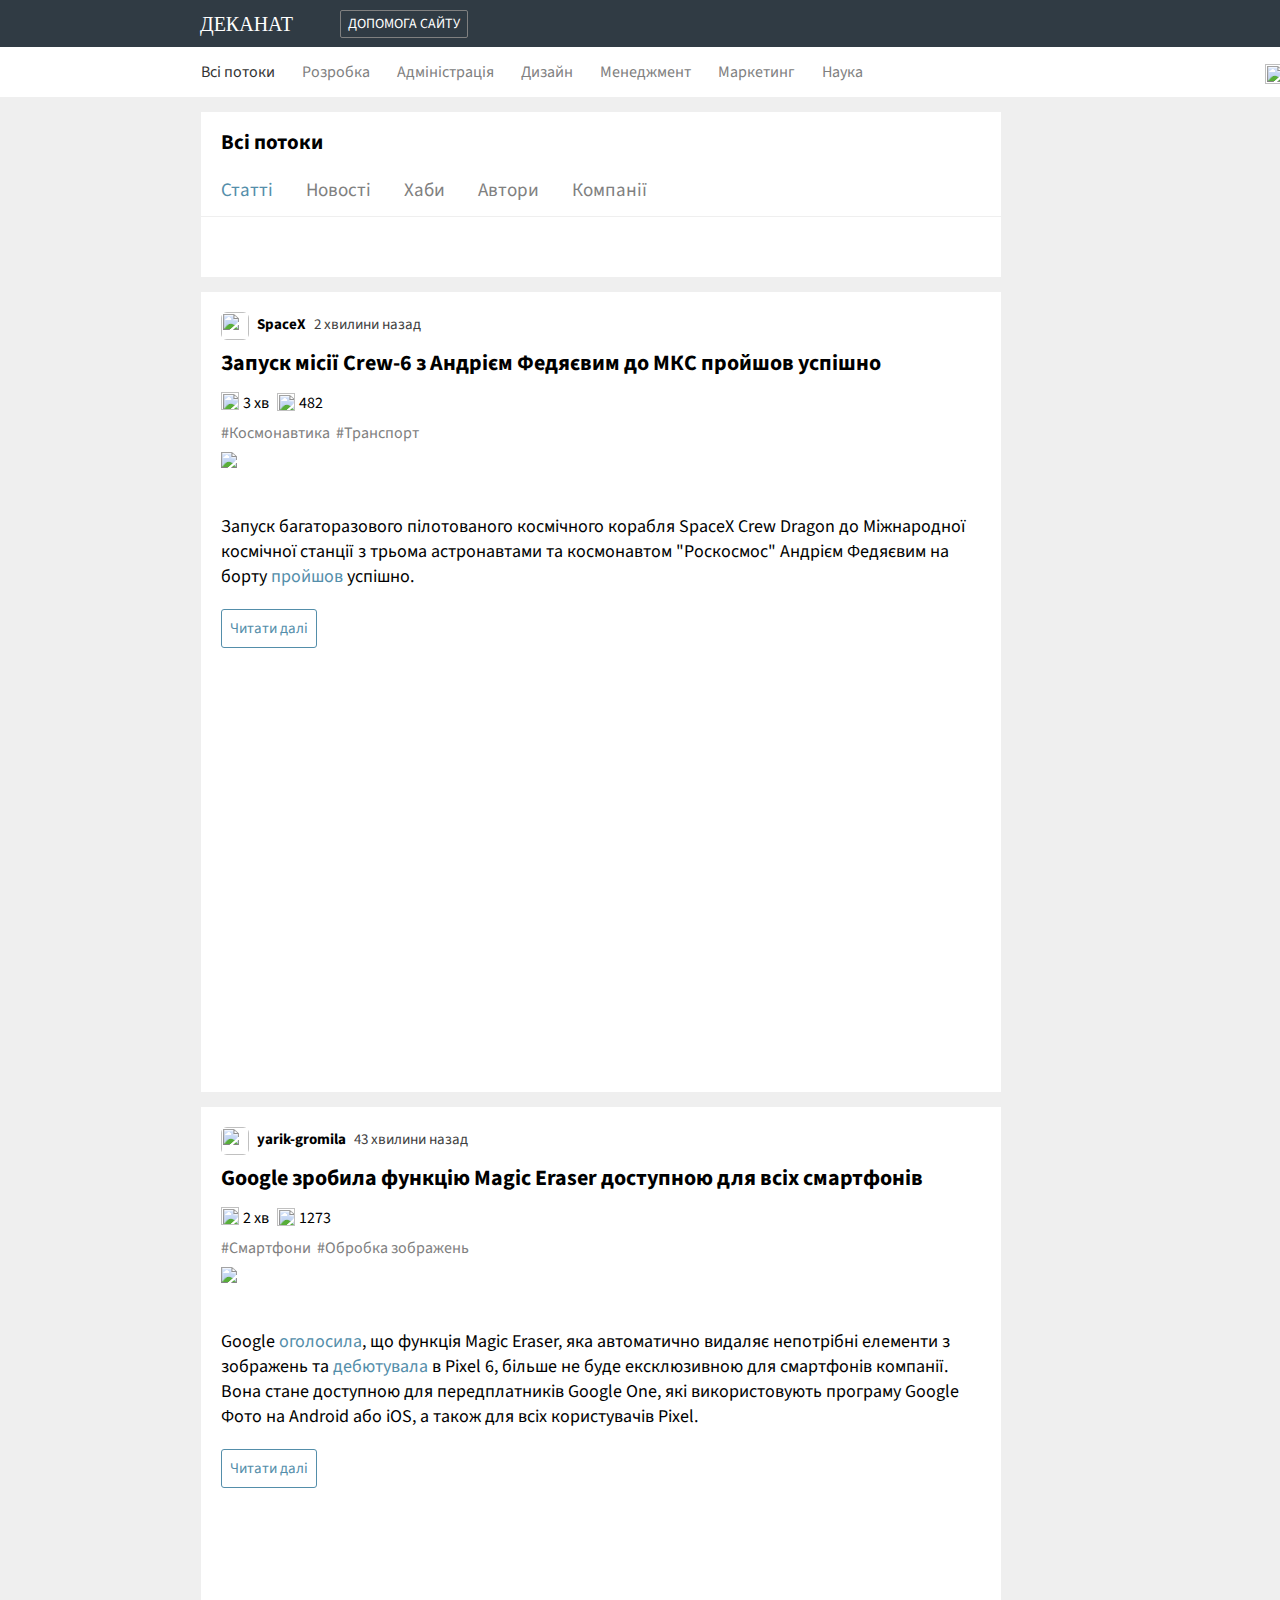
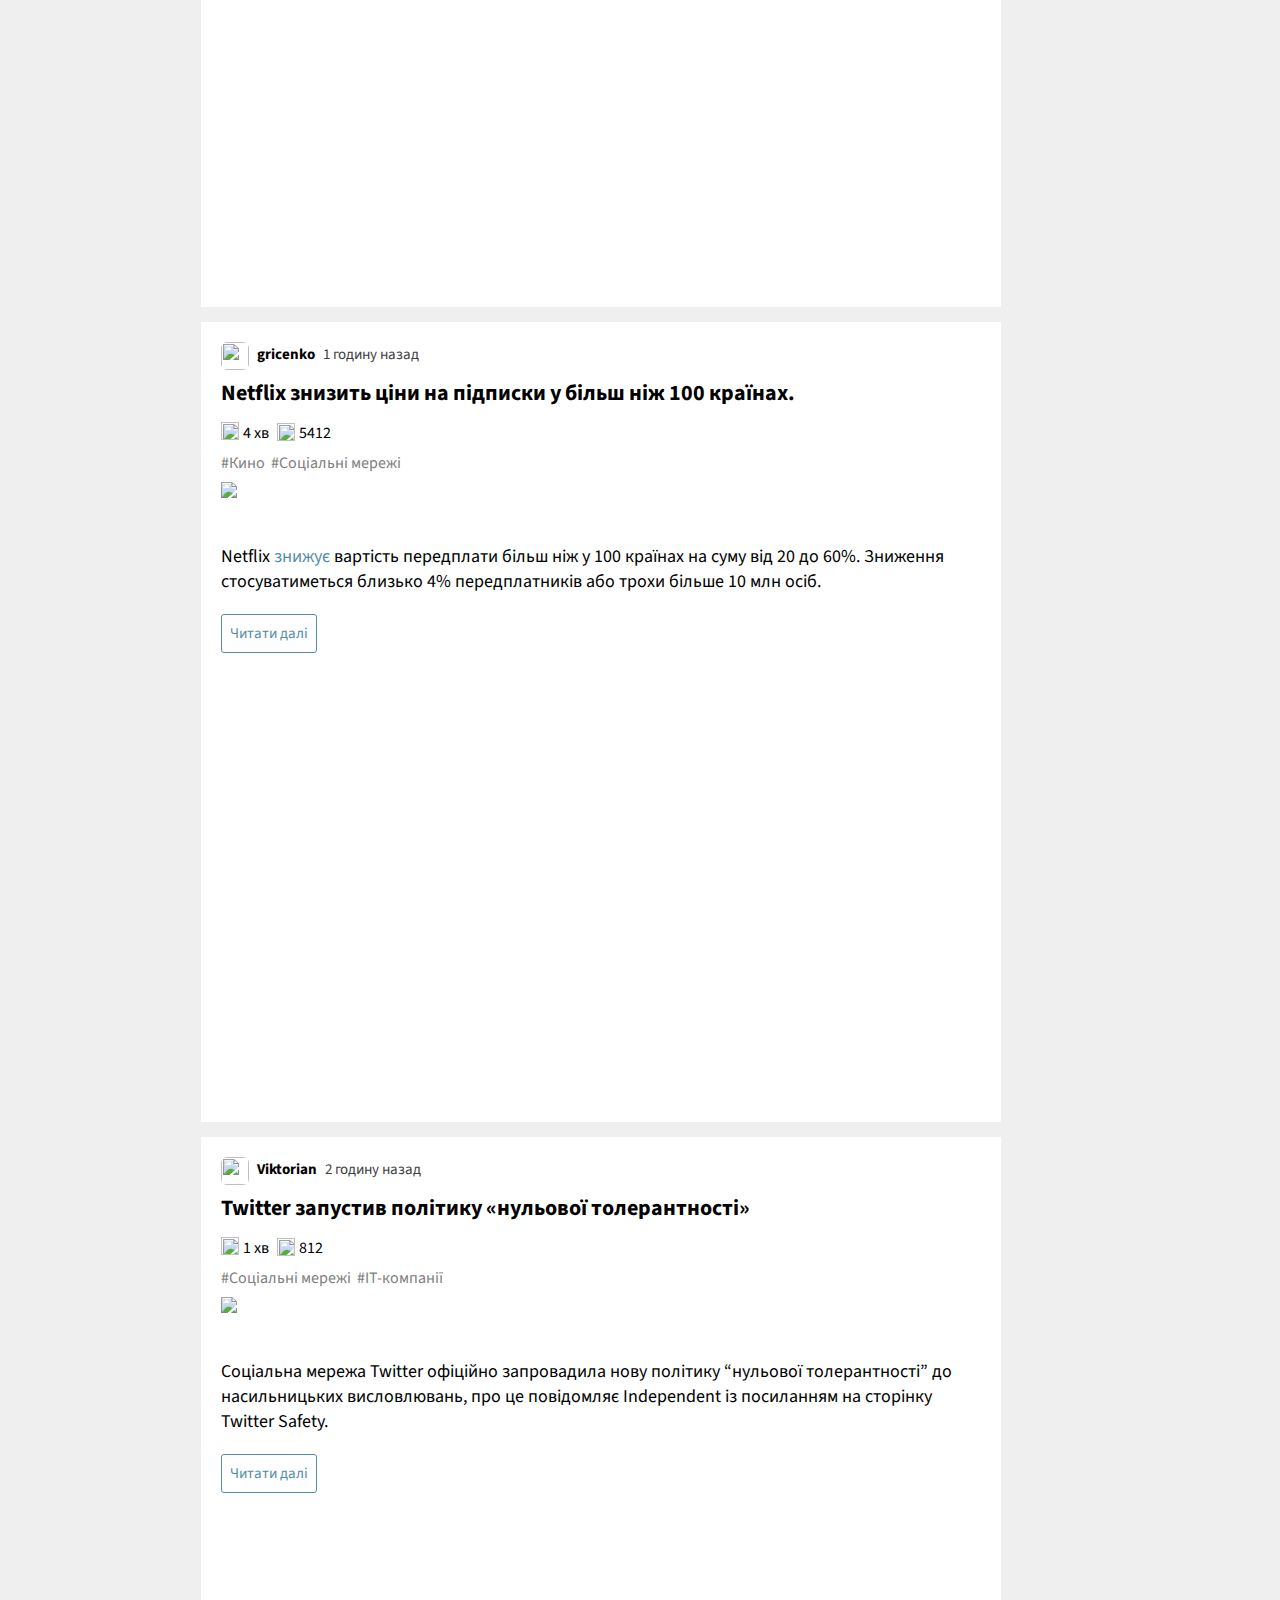
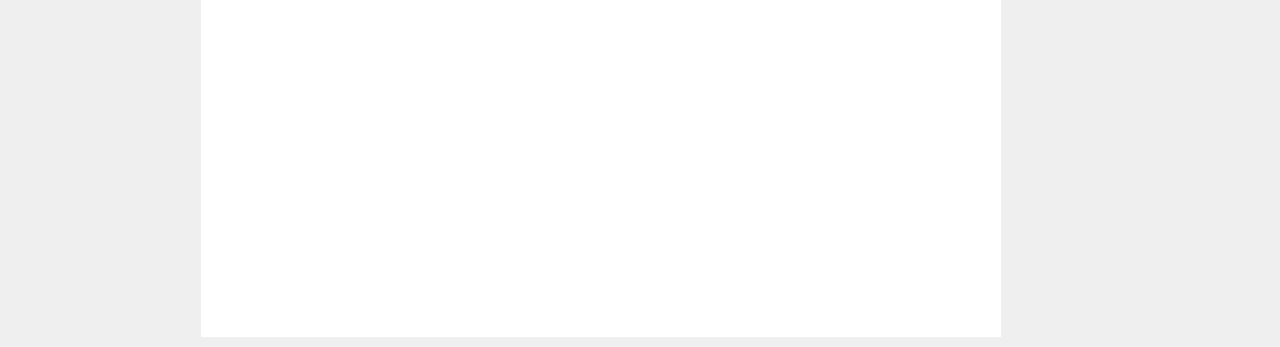
==== index.html @ 63b759d5 "Add files via upload" ====
<!DOCTYPE html>
<html lang="en" dir="ltr">
  <head>
    <meta charset="utf-8">
    <title>The news</title>
    <link rel="shortcut icon" href="https://media.istockphoto.com/id/1151561729/vector/stack-of-paper-icon-vector-logo.jpg?s=612x612&w=0&k=20&c=YhUSK8ganmb6WKbray22Mk4c5bRUyskCD6qcYNAgO7c=" type="image/x-icon">
    <link rel="stylesheet" href="css/main.css">
    <link rel="stylesheet" href="https://use.fontawesome.com/releases/v5.8.2/css/all.css">
  </head>
  <body>
    <div class="header">
      <p>ДЕКАНАТ</p>
      <a class="header-button" href="help_V2.html">Допомога сайту</a>
    </div>
    <div class="navigation">
      <div class="navigation-container">
        <ul>
          <a href="#"><li id="first-item-navigation"class="navigation-items">Всі потоки</li></a>
          <a href="#"><li class="navigation-items">Розробка</li></a>
          <a href="#"><li class="navigation-items">Адміністрація</li></a>
          <a href="#"><li class="navigation-items">Дизайн</li></a>
          <a href="#"><li class="navigation-items">Менеджмент</li></a>
          <a href="#"><li class="navigation-items">Маркетинг</li></a>
          <a href="#"><li class="navigation-items">Наука</li></a>
          <a href="#"> <img id="loop" src="https://icons.veryicon.com/png/o/application/full-of-interest/search-555.png" alt=""> </a>
          <a href="signup.html">  <img id="login-svg" src="https://upload.wikimedia.org/wikipedia/commons/thumb/6/6e/Breezeicons-actions-22-im-user.svg/1200px-Breezeicons-actions-22-im-user.svg.png"> </a>
        </ul>
      </div>
    </div>
    <div class="article-navigation">
      <ul>
        <li class="navigation-li"> <a href="#news1">Запуск місії Crew-6</a> </li>
        <li class="navigation-li"> <a href="#news2">Magic Eraser</a> </li>
        <li class="navigation-li"> <a href="#news3">Netflix знизить ціни</a> </li>
        <li class="navigation-li"> <a href="#news4">Twitter</a> </li>
      </ul>
    </div>
    <div class="all-streams">
      <div class="streams-top">
        <h3>Всі потоки</h3>
      </div>
      <div class="streams-under">
        <ul>
          <button class="strems-buttons" type="button"><a href="#"><li id="first-button-strems"class="strems-li">Статті</li></a></button>
          <button class="strems-buttons" type="button"><a href="#"><li class="strems-li">Новості</li></a></button>
          <button class="strems-buttons" type="button"><a href="#"><li class="strems-li">Хаби</li></a></button>
          <button class="strems-buttons" type="button"><a href="#"><li class="strems-li">Автори</li></a></button>
          <button class="strems-buttons" type="button"><a href="#"><li class="strems-li">Компанії</li></a></button>
      </div>
        <div class="all-streams-under">

        </div>
    </div>
    <div class="main">
      <div class="article" id="news1">
        <div class="container">
          <div class="author-container">
            <img class="author-logo" src="https://habrastorage.org/r/w32/getpro/habr/avatars/592/11d/4bc/59211d4bcd7f9afdadaef515b2b0706d.jpg">
            <p class="author-name"><b>SpaceX</b></p>
            <p class="time">2 хвилини назад</p>
          </div>
          <div class="article-name-container">
            <h2 class="article-name">Запуск місії Crew-6 з Андрієм Федяєвим до МКС пройшов успішно</h2>
          </div>
          <div class="statistics">
            <img class="time-for-read" src="https://cdn2.iconfinder.com/data/icons/office-extras/512/Wall_Clock-512.png">
            <p class="time-views">3 хв</p>
            <img class= "views" src="https://icones.pro/wp-content/uploads/2021/05/icone-oeil-beurre-gris.png">
            <p class="time-views">482</p>

          </div>

          <div class="tags-container">
            <ul class="tags">
              <li class="tag"><a href="#">#Космонавтика</a></li>
              <li class="tag"><a href="#">#Транспорт</a></li>
            </ul>

          </div>
          <img class="main-photo" src="https://space.vn.ua/media_data/image/photoeditorsdk-export.png.840x480_q85_autocrop_crop-smart.png" >
          <p class="description">
            Запуск багаторазового пілотованого космічного корабля SpaceX Crew Dragon до Міжнародної космічної станції з трьома астронавтами та космонавтом "Роскосмос" Андрієм Федяєвим на борту <a href="#">пройшов</a> успішно.
          </p>
          <button class="more" type="button">Читати далі</button>
        </div>
      </div>


      <div class="article" id="news2">
        <div class="container">
          <div class="author-container">
            <img class="author-logo" src="https://habrastorage.org/r/w32/getpro/habr/avatars/592/11d/4bc/59211d4bcd7f9afdadaef515b2b0706d.jpg">
            <p class="author-name"><b>yarik-gromila</b></p>
            <p class="time">43 хвилини назад</p>
          </div>
          <div class="article-name-container">
            <h2 class="article-name">Google зробила функцію Magic Eraser доступною для всіх смартфонів</h2>
          </div>
          <div class="statistics">
            <img class="time-for-read" src="https://cdn2.iconfinder.com/data/icons/office-extras/512/Wall_Clock-512.png">
            <p class="time-views">2 хв</p>
            <img class= "views" src="https://icones.pro/wp-content/uploads/2021/05/icone-oeil-beurre-gris.png">
            <p class="time-views">1273</p>

          </div>

          <div class="tags-container">
            <ul class="tags">
              <li class="tag"><a href="#">#Смартфони</a></li>
              <li class="tag"><a href="#">#Обробка зображень</a></li>
            </ul>

          </div>
          <img class="main-photo" src="https://habrastorage.org/getpro/habr/upload_files/826/543/658/8265436584076cfac88ee0ad8fbea799.jpg" >
          <p class="description">
            Google <a href="#">оголосила</a>, що функція Magic Eraser, яка автоматично видаляє непотрібні елементи з зображень та <a href="#">дебютувала</a> в Pixel 6,
            більше не буде ексклюзивною для смартфонів компанії. Вона стане доступною для передплатників Google One,
            які використовують програму Google Фото на Android або iOS, а також для всіх користувачів Pixel.
          </p>
          <button class="more" type="button">Читати далі</button>
        </div>
      </div>

      <div class="article" id="news3">
        <div class="container">
          <div class="author-container">
            <img class="author-logo" src="https://habrastorage.org/r/w32/getpro/habr/avatars/6fb/245/fc1/6fb245fc1e1db1b13509119680269375.jpg">
            <p class="author-name"><b>gricenko</b></p>
            <p class="time">1 годину назад</p>
          </div>
          <div class="article-name-container">
            <h2 class="article-name">Netflix знизить ціни на підписки у більш ніж 100 країнах.</h2>
          </div>
          <div class="statistics">
            <img class="time-for-read" src="https://cdn2.iconfinder.com/data/icons/office-extras/512/Wall_Clock-512.png">
            <p class="time-views">4 хв</p>
            <img class= "views" src="https://icones.pro/wp-content/uploads/2021/05/icone-oeil-beurre-gris.png">
            <p class="time-views">5412</p>

          </div>

          <div class="tags-container">
            <ul class="tags">
              <li class="tag"><a href="#">#Кино</a></li>
              <li class="tag"><a href="#">#Соціальні мережі</a></li>
            </ul>

          </div>
          <img class="main-photo" src="https://habrastorage.org/getpro/habr/upload_files/0f0/c96/049/0f0c960493ea5c30211e2de2cbff2e58.png" >
          <p class="description">
            Netflix <a href="#">знижує</a> вартість передплати більш ніж у 100 країнах на суму від 20 до 60%.
             Зниження стосуватиметься близько 4% передплатників або трохи більше 10 млн осіб.
          </p>
          <button class="more" type="button">Читати далі</button>
        </div>
      </div>



      <div class="article" id="news4">
        <div class="container">
          <div class="author-container">
            <img class="author-logo" src="https://habrastorage.org/r/w32/getpro/habr/avatars/c3d/92b/50e/c3d92b50ebb104a15c627a7583d71c3d.png">
            <p class="author-name"><b>Viktorian</b></p>
            <p class="time">2 годину назад</p>
          </div>
          <div class="article-name-container">
            <h2 class="article-name">Twitter запустив політику «нульової толерантності»</h2>
          </div>
          <div class="statistics">
            <img class="time-for-read" src="https://cdn2.iconfinder.com/data/icons/office-extras/512/Wall_Clock-512.png">
            <p class="time-views">1 хв</p>
            <img class= "views" src="https://icones.pro/wp-content/uploads/2021/05/icone-oeil-beurre-gris.png">
            <p class="time-views">812</p>

          </div>

          <div class="tags-container">
            <ul class="tags">
              <li class="tag"><a href="#">#Соціальні мережі</a></li>
              <li class="tag"><a href="#">#IT-компанії</a></li>
            </ul>

          </div>
          <img class="main-photo" src="https://senior.ua/storage/news/content/9e4fb158-e1c3-4c05-8a7b-8835f410d4e3.jpeg" >
          <p class="description">
            Соціальна мережа Twitter  офіційно запровадила нову політику “нульової толерантності” до насильницьких висловлювань, про це повідомляє Independent із посиланням на сторінку Twitter Safety.
          </p>
          <button class="more" type="button">Читати далі</button>
        </div>
      </div>
    </div>
  </body>
</html>
---- css/main.css ----
@import url('https://fonts.googleapis.com/css2?family=Poppins:wght@200&family=Source+Sans+Pro&display=swap');
@import url('https://fonts.googleapis.com/css2?family=Poppins:wght@200&family=Source+Sans+Pro&display=swap');
@import url('https://fonts.googleapis.com/css2?family=Tilt+Warp&display=swap');
*
{
  margin: 0;
  padding: 0;
  font-family: 'Poppins', sans-serif;
  font-family: 'Source Sans Pro', sans-serif;
}


body::-webkit-scrollbar {
  width: 1em;
}

body::-webkit-scrollbar-track {
  box-shadow: inset 0 0 6px rgba(0, 0, 0, 0.3);
}

body::-webkit-scrollbar-thumb {
  background-color: #303B44;
  outline: 0px solid grey;
}

* {
    transition: opacity .2s ease-in-out,color .2s ease-in-out,background-color .2s ease-in-out,-webkit-text-decoration .2s ease-in-out;
    transition: opacity .2s ease-in-out,color .2s ease-in-out,text-decoration .2s ease-in-out,background-color .2s ease-in-out;
    transition: opacity .2s ease-in-out,color .2s ease-in-out,text-decoration .2s ease-in-out,background-color .2s ease-in-out,-webkit-text-decoration .2s ease-in-out;
}

a
{
  text-decoration: none;
  color: #548EAA;
}
body
{
  background: #efefef;
}


.header
{
  background: #303B44;
  width: 100%;
  height: 47px;
  display: flex;
  align-items: center;
}

.header p
{
  position: absolute;
  font-family: 'Tilt Warp', cursive;
  color: #ffff;
  margin: 10px 200px;
  font-size: 20px;
  cursor: pointer;

}

.main
{
  margin: 10px 201px;

}

.article
{
  background: #ffff;
  height: 760px;
  width: 760px;
  padding: 20px;
  margin-top: 15px;

}

.author-container
{
  text-align: center;
  height: 60px
  width: 100%;
  padding-bottom: 10px;
}
.author-logo
{
  float: left;
  height: 28px;
  width: 28px;
  border-radius: 6px;

}
.author-name
{
  float: left;
  margin-top: 2px;
  margin-left: 8px;
  font-size: 15px;
}

.time
{
  float: left;
  margin-top: 2px;
  margin-left: 8px;
  font-size: 15px;
  color: #3f3f3f;
}

.article-name-container
{
  margin-top: 25px;
  height: 45px;
  width: 100%;
}
.article-name
{
  font-size: 22px;
  cursor: pointer;
}
.article-name:hover
{
  color: #548EAA;
}

.statistics
{
  height: 30px;
  width: 100%;
}

.views
{
  padding-right: 4px;
  margin-top: 1px;
  height: 18px;
  width: 18px;
  float: left;
}

.time-views
{
  padding-right: 8px;
  float: left;
}

.time-for-read
{
  height: 18px;
  width: 18px;
  float: left;
  padding-right: 4px;
}

.tags-container
{
  height: 30px;
  width: 100%;
}

.tags
{
  list-style-type: none;
}
.tag a
{
  text-decoration: none;
  color: grey;
  float: left;
  padding-right: 6px;
}

.tag a:hover
{
  color: #548EAA;

}

.main-photo
{
  width: 100%;
  margin-bottom: 40px;

}

.description
{
  font-size: 18px;
  padding-bottom: 20px;
}

.more
{
  border: 1px solid;
  border-color: #548EAA;
  color: #548EAA;
  padding: 8px;
  background: #ffff;
  border-radius: 3px;
  font-size: 15px;
  cursor: pointer;}
.more:hover
{
  background: #548EAA;
  color: #ffff;
}

.navigation
{
  width: 100%;
  height: 50px;
  background: #ffff;
  display: flex;
  align-items: center;
}
.navigation-container
{
  margin-left: 189px;
}
.navigation-items
{
  display: inline-block;
  padding: 0px 12px;
  color: grey;
}
.navigation-items:hover
{
  color: #548EAA;
}
#first-item-navigation
{
  color: #333333
}
#first-item-navigation:hover
{
  color: #548EAA
}

.header-button
{
  margin-left: 340px;
  color: #ffff;
  padding: 3px 7px;
  border: 1px solid;
  font-size: 14px;
  border-radius: 2px;
  text-transform: uppercase;
  border-color: grey;
}

.header-button:hover
{
  border-color: #ffff;
}

.all-streams
{
  width: 800px;
  height: 165px;
  background: white;
  margin-left: 201px;
  margin-top: 15px;
  position: relative;
}
.all-streams-under
{
  position: absolute;
  width: 800px;
  bottom: 0px;
  background: #ffff;
  border-top: 1.4px solid #efefef;
  height: 60px;
  z-index: 0;

}
.streams-top
{
  width: 760px;
  height: 40px;
  padding-top: 15px;
  margin-left: 20px;
}
h3
{
  font-size: 21px;
}

.streams-under
{
  width: 100%;
  height: 50px;
  background: #ffff;

}
.strems-li
{
  display: flex;
  align-items: center;
  display: inline-block;
  margin: 10px 15px;
  font-size: 19px;
  padding-bottom: 5px;
  color: grey;
}
#first-button-strems
{
  margin-left: 20px;
  color: #548EAA;

}

.strems-buttons
{
  border: 0;
  background: 0;
}
.strems-buttons:active
{
  border-bottom: 2px solid;
  border-color: #548EAA;
}
#login-svg
{
  left: 1300px;
  position: absolute;
  height: 24px;
  width: 24px;
}
#loop
{
  position: absolute;
  margin-top: 3px;
  height: 20px;
  width: 20px;
  margin-left: 390px;
}

.article-navigation
{
  margin-top: 15px;
  position: fixed;
  width: 200px;
  right: 300px;
  background: #ffff;
}
.article-navigation ul
{
    margin: 20px 30px;
}
.navigation-li
{

  /* list-style-type: none; */
}
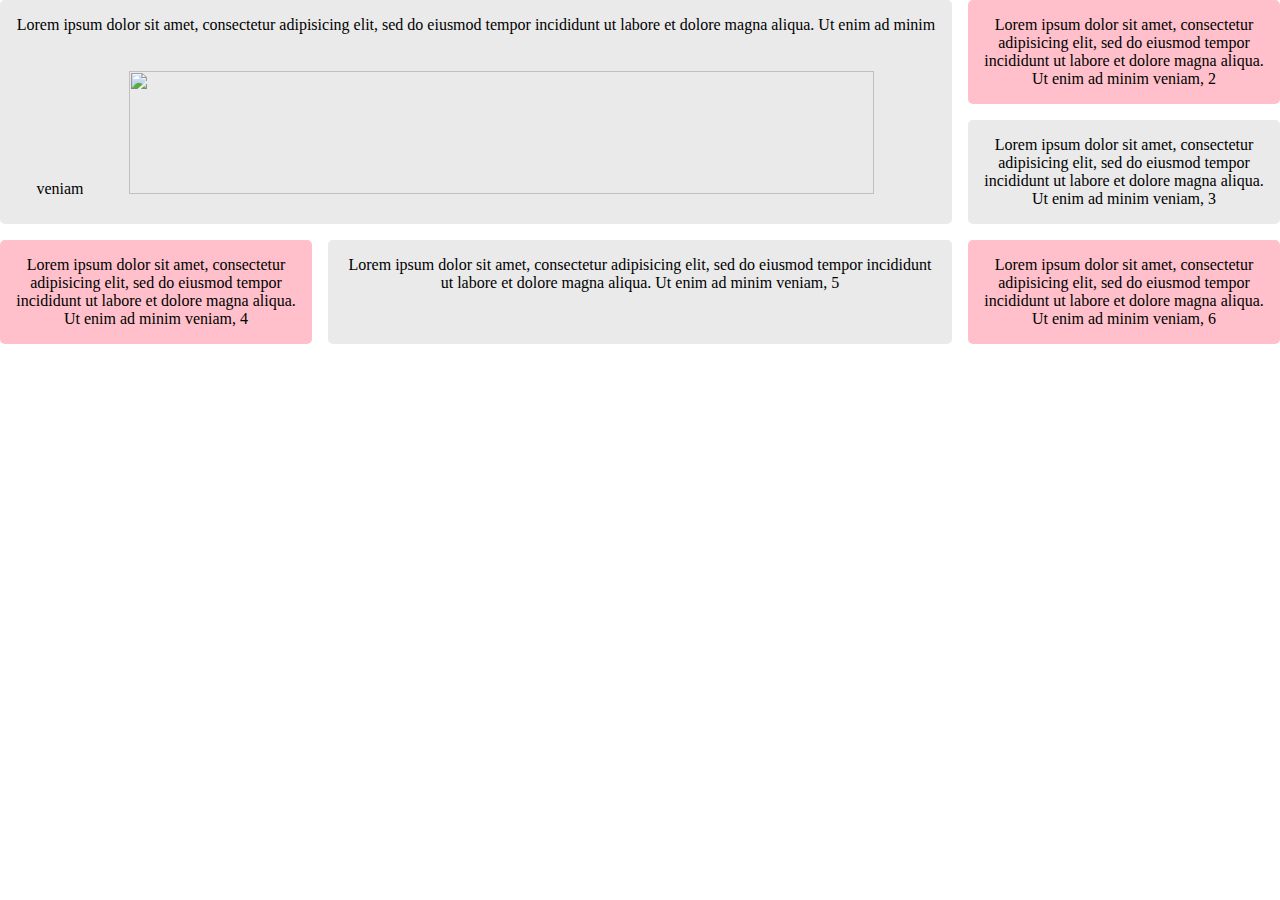
==== commit 6141f008: "Add files via upload" ====
--- a/index.html
+++ b/index.html
@@ -1,194 +1,19 @@
 <!DOCTYPE html>
-<html lang="en" dir="ltr">
+<html lang="en">
   <head>
-    <meta charset="utf-8">
-    <title>The news</title>
-    <link rel="shortcut icon" href="https://media.istockphoto.com/id/1151561729/vector/stack-of-paper-icon-vector-logo.jpg?s=612x612&w=0&k=20&c=YhUSK8ganmb6WKbray22Mk4c5bRUyskCD6qcYNAgO7c=" type="image/x-icon">
-    <link rel="stylesheet" href="css/main.css">
-    <link rel="stylesheet" href="https://use.fontawesome.com/releases/v5.8.2/css/all.css">
+    <meta charset="UTF-8">
+    <link rel="stylesheet" href="main.css">
+    <title>GRID</title>
   </head>
   <body>
-    <div class="header">
-      <p>ДЕКАНАТ</p>
-      <a class="header-button" href="help_V2.html">Допомога сайту</a>
-    </div>
-    <div class="navigation">
-      <div class="navigation-container">
-        <ul>
-          <a href="#"><li id="first-item-navigation"class="navigation-items">Всі потоки</li></a>
-          <a href="#"><li class="navigation-items">Розробка</li></a>
-          <a href="#"><li class="navigation-items">Адміністрація</li></a>
-          <a href="#"><li class="navigation-items">Дизайн</li></a>
-          <a href="#"><li class="navigation-items">Менеджмент</li></a>
-          <a href="#"><li class="navigation-items">Маркетинг</li></a>
-          <a href="#"><li class="navigation-items">Наука</li></a>
-          <a href="#"> <img id="loop" src="https://icons.veryicon.com/png/o/application/full-of-interest/search-555.png" alt=""> </a>
-          <a href="signup.html">  <img id="login-svg" src="https://upload.wikimedia.org/wikipedia/commons/thumb/6/6e/Breezeicons-actions-22-im-user.svg/1200px-Breezeicons-actions-22-im-user.svg.png"> </a>
-        </ul>
+    <div class="wrapper">
+      <div class="box box1">Lorem ipsum dolor sit amet, consectetur adipisicing elit, sed do eiusmod tempor incididunt ut labore et dolore magna aliqua. Ut enim ad minim veniam
+      <img src="https://natureconservancy-h.assetsadobe.com/is/image/content/dam/tnc/nature/en/photos/Zugpsitze_mountain.jpg?crop=0%2C214%2C3008%2C1579&wid=1200&hei=630&scl=2.506666666666667"> </div>
+      <div class="box box2 light">Lorem ipsum dolor sit amet, consectetur adipisicing elit, sed do eiusmod tempor incididunt ut labore et dolore magna aliqua. Ut enim ad minim veniam, 2</div>
+      <div class="box box3">Lorem ipsum dolor sit amet, consectetur adipisicing elit, sed do eiusmod tempor incididunt ut labore et dolore magna aliqua. Ut enim ad minim veniam, 3</div>
+      <div class="box box4 light">Lorem ipsum dolor sit amet, consectetur adipisicing elit, sed do eiusmod tempor incididunt ut labore et dolore magna aliqua. Ut enim ad minim veniam, 4</div>
+      <div class="box box5">Lorem ipsum dolor sit amet, consectetur adipisicing elit, sed do eiusmod tempor incididunt ut labore et dolore magna aliqua. Ut enim ad minim veniam, 5</div>
+      <div class="box box6 light">Lorem ipsum dolor sit amet, consectetur adipisicing elit, sed do eiusmod tempor incididunt ut labore et dolore magna aliqua. Ut enim ad minim veniam, 6</div>
       </div>
-    </div>
-    <div class="article-navigation">
-      <ul>
-        <li class="navigation-li"> <a href="#news1">Запуск місії Crew-6</a> </li>
-        <li class="navigation-li"> <a href="#news2">Magic Eraser</a> </li>
-        <li class="navigation-li"> <a href="#news3">Netflix знизить ціни</a> </li>
-        <li class="navigation-li"> <a href="#news4">Twitter</a> </li>
-      </ul>
-    </div>
-    <div class="all-streams">
-      <div class="streams-top">
-        <h3>Всі потоки</h3>
-      </div>
-      <div class="streams-under">
-        <ul>
-          <button class="strems-buttons" type="button"><a href="#"><li id="first-button-strems"class="strems-li">Статті</li></a></button>
-          <button class="strems-buttons" type="button"><a href="#"><li class="strems-li">Новості</li></a></button>
-          <button class="strems-buttons" type="button"><a href="#"><li class="strems-li">Хаби</li></a></button>
-          <button class="strems-buttons" type="button"><a href="#"><li class="strems-li">Автори</li></a></button>
-          <button class="strems-buttons" type="button"><a href="#"><li class="strems-li">Компанії</li></a></button>
-      </div>
-        <div class="all-streams-under">
-
-        </div>
-    </div>
-    <div class="main">
-      <div class="article" id="news1">
-        <div class="container">
-          <div class="author-container">
-            <img class="author-logo" src="https://habrastorage.org/r/w32/getpro/habr/avatars/592/11d/4bc/59211d4bcd7f9afdadaef515b2b0706d.jpg">
-            <p class="author-name"><b>SpaceX</b></p>
-            <p class="time">2 хвилини назад</p>
-          </div>
-          <div class="article-name-container">
-            <h2 class="article-name">Запуск місії Crew-6 з Андрієм Федяєвим до МКС пройшов успішно</h2>
-          </div>
-          <div class="statistics">
-            <img class="time-for-read" src="https://cdn2.iconfinder.com/data/icons/office-extras/512/Wall_Clock-512.png">
-            <p class="time-views">3 хв</p>
-            <img class= "views" src="https://icones.pro/wp-content/uploads/2021/05/icone-oeil-beurre-gris.png">
-            <p class="time-views">482</p>
-
-          </div>
-
-          <div class="tags-container">
-            <ul class="tags">
-              <li class="tag"><a href="#">#Космонавтика</a></li>
-              <li class="tag"><a href="#">#Транспорт</a></li>
-            </ul>
-
-          </div>
-          <img class="main-photo" src="https://space.vn.ua/media_data/image/photoeditorsdk-export.png.840x480_q85_autocrop_crop-smart.png" >
-          <p class="description">
-            Запуск багаторазового пілотованого космічного корабля SpaceX Crew Dragon до Міжнародної космічної станції з трьома астронавтами та космонавтом "Роскосмос" Андрієм Федяєвим на борту <a href="#">пройшов</a> успішно.
-          </p>
-          <button class="more" type="button">Читати далі</button>
-        </div>
-      </div>
-
-
-      <div class="article" id="news2">
-        <div class="container">
-          <div class="author-container">
-            <img class="author-logo" src="https://habrastorage.org/r/w32/getpro/habr/avatars/592/11d/4bc/59211d4bcd7f9afdadaef515b2b0706d.jpg">
-            <p class="author-name"><b>yarik-gromila</b></p>
-            <p class="time">43 хвилини назад</p>
-          </div>
-          <div class="article-name-container">
-            <h2 class="article-name">Google зробила функцію Magic Eraser доступною для всіх смартфонів</h2>
-          </div>
-          <div class="statistics">
-            <img class="time-for-read" src="https://cdn2.iconfinder.com/data/icons/office-extras/512/Wall_Clock-512.png">
-            <p class="time-views">2 хв</p>
-            <img class= "views" src="https://icones.pro/wp-content/uploads/2021/05/icone-oeil-beurre-gris.png">
-            <p class="time-views">1273</p>
-
-          </div>
-
-          <div class="tags-container">
-            <ul class="tags">
-              <li class="tag"><a href="#">#Смартфони</a></li>
-              <li class="tag"><a href="#">#Обробка зображень</a></li>
-            </ul>
-
-          </div>
-          <img class="main-photo" src="https://habrastorage.org/getpro/habr/upload_files/826/543/658/8265436584076cfac88ee0ad8fbea799.jpg" >
-          <p class="description">
-            Google <a href="#">оголосила</a>, що функція Magic Eraser, яка автоматично видаляє непотрібні елементи з зображень та <a href="#">дебютувала</a> в Pixel 6,
-            більше не буде ексклюзивною для смартфонів компанії. Вона стане доступною для передплатників Google One,
-            які використовують програму Google Фото на Android або iOS, а також для всіх користувачів Pixel.
-          </p>
-          <button class="more" type="button">Читати далі</button>
-        </div>
-      </div>
-
-      <div class="article" id="news3">
-        <div class="container">
-          <div class="author-container">
-            <img class="author-logo" src="https://habrastorage.org/r/w32/getpro/habr/avatars/6fb/245/fc1/6fb245fc1e1db1b13509119680269375.jpg">
-            <p class="author-name"><b>gricenko</b></p>
-            <p class="time">1 годину назад</p>
-          </div>
-          <div class="article-name-container">
-            <h2 class="article-name">Netflix знизить ціни на підписки у більш ніж 100 країнах.</h2>
-          </div>
-          <div class="statistics">
-            <img class="time-for-read" src="https://cdn2.iconfinder.com/data/icons/office-extras/512/Wall_Clock-512.png">
-            <p class="time-views">4 хв</p>
-            <img class= "views" src="https://icones.pro/wp-content/uploads/2021/05/icone-oeil-beurre-gris.png">
-            <p class="time-views">5412</p>
-
-          </div>
-
-          <div class="tags-container">
-            <ul class="tags">
-              <li class="tag"><a href="#">#Кино</a></li>
-              <li class="tag"><a href="#">#Соціальні мережі</a></li>
-            </ul>
-
-          </div>
-          <img class="main-photo" src="https://habrastorage.org/getpro/habr/upload_files/0f0/c96/049/0f0c960493ea5c30211e2de2cbff2e58.png" >
-          <p class="description">
-            Netflix <a href="#">знижує</a> вартість передплати більш ніж у 100 країнах на суму від 20 до 60%.
-             Зниження стосуватиметься близько 4% передплатників або трохи більше 10 млн осіб.
-          </p>
-          <button class="more" type="button">Читати далі</button>
-        </div>
-      </div>
-
-
-
-      <div class="article" id="news4">
-        <div class="container">
-          <div class="author-container">
-            <img class="author-logo" src="https://habrastorage.org/r/w32/getpro/habr/avatars/c3d/92b/50e/c3d92b50ebb104a15c627a7583d71c3d.png">
-            <p class="author-name"><b>Viktorian</b></p>
-            <p class="time">2 годину назад</p>
-          </div>
-          <div class="article-name-container">
-            <h2 class="article-name">Twitter запустив політику «нульової толерантності»</h2>
-          </div>
-          <div class="statistics">
-            <img class="time-for-read" src="https://cdn2.iconfinder.com/data/icons/office-extras/512/Wall_Clock-512.png">
-            <p class="time-views">1 хв</p>
-            <img class= "views" src="https://icones.pro/wp-content/uploads/2021/05/icone-oeil-beurre-gris.png">
-            <p class="time-views">812</p>
-
-          </div>
-
-          <div class="tags-container">
-            <ul class="tags">
-              <li class="tag"><a href="#">#Соціальні мережі</a></li>
-              <li class="tag"><a href="#">#IT-компанії</a></li>
-            </ul>
-
-          </div>
-          <img class="main-photo" src="https://senior.ua/storage/news/content/9e4fb158-e1c3-4c05-8a7b-8835f410d4e3.jpeg" >
-          <p class="description">
-            Соціальна мережа Twitter  офіційно запровадила нову політику “нульової толерантності” до насильницьких висловлювань, про це повідомляє Independent із посиланням на сторінку Twitter Safety.
-          </p>
-          <button class="more" type="button">Читати далі</button>
-        </div>
-      </div>
-    </div>
   </body>
 </html>
--- a/main.css
+++ b/main.css
@@ -0,0 +1,36 @@
+*
+{
+  padding: 0;
+  margin: 0;
+}
+.wrapper
+{
+  display: grid;
+  grid-template-columns: 1fr 2fr 1fr;
+  grid-auto-rows: minmax(100px, auto);
+  grid-gap: 1em;
+}
+.box1
+{
+  grid-column: 1/3;
+  grid-row: 1/3;
+}
+.wrapper > div
+{
+  padding: 1em;
+  background: #eaeaea;
+  text-align: center;
+  border-radius: 5px;
+}
+.box1 > img
+{
+  margin-top: 4%;
+  width: 90%;
+  height: 80%;
+
+}
+.wrapper > div.light
+{
+  padding: 1em;
+  background: pink;
+}
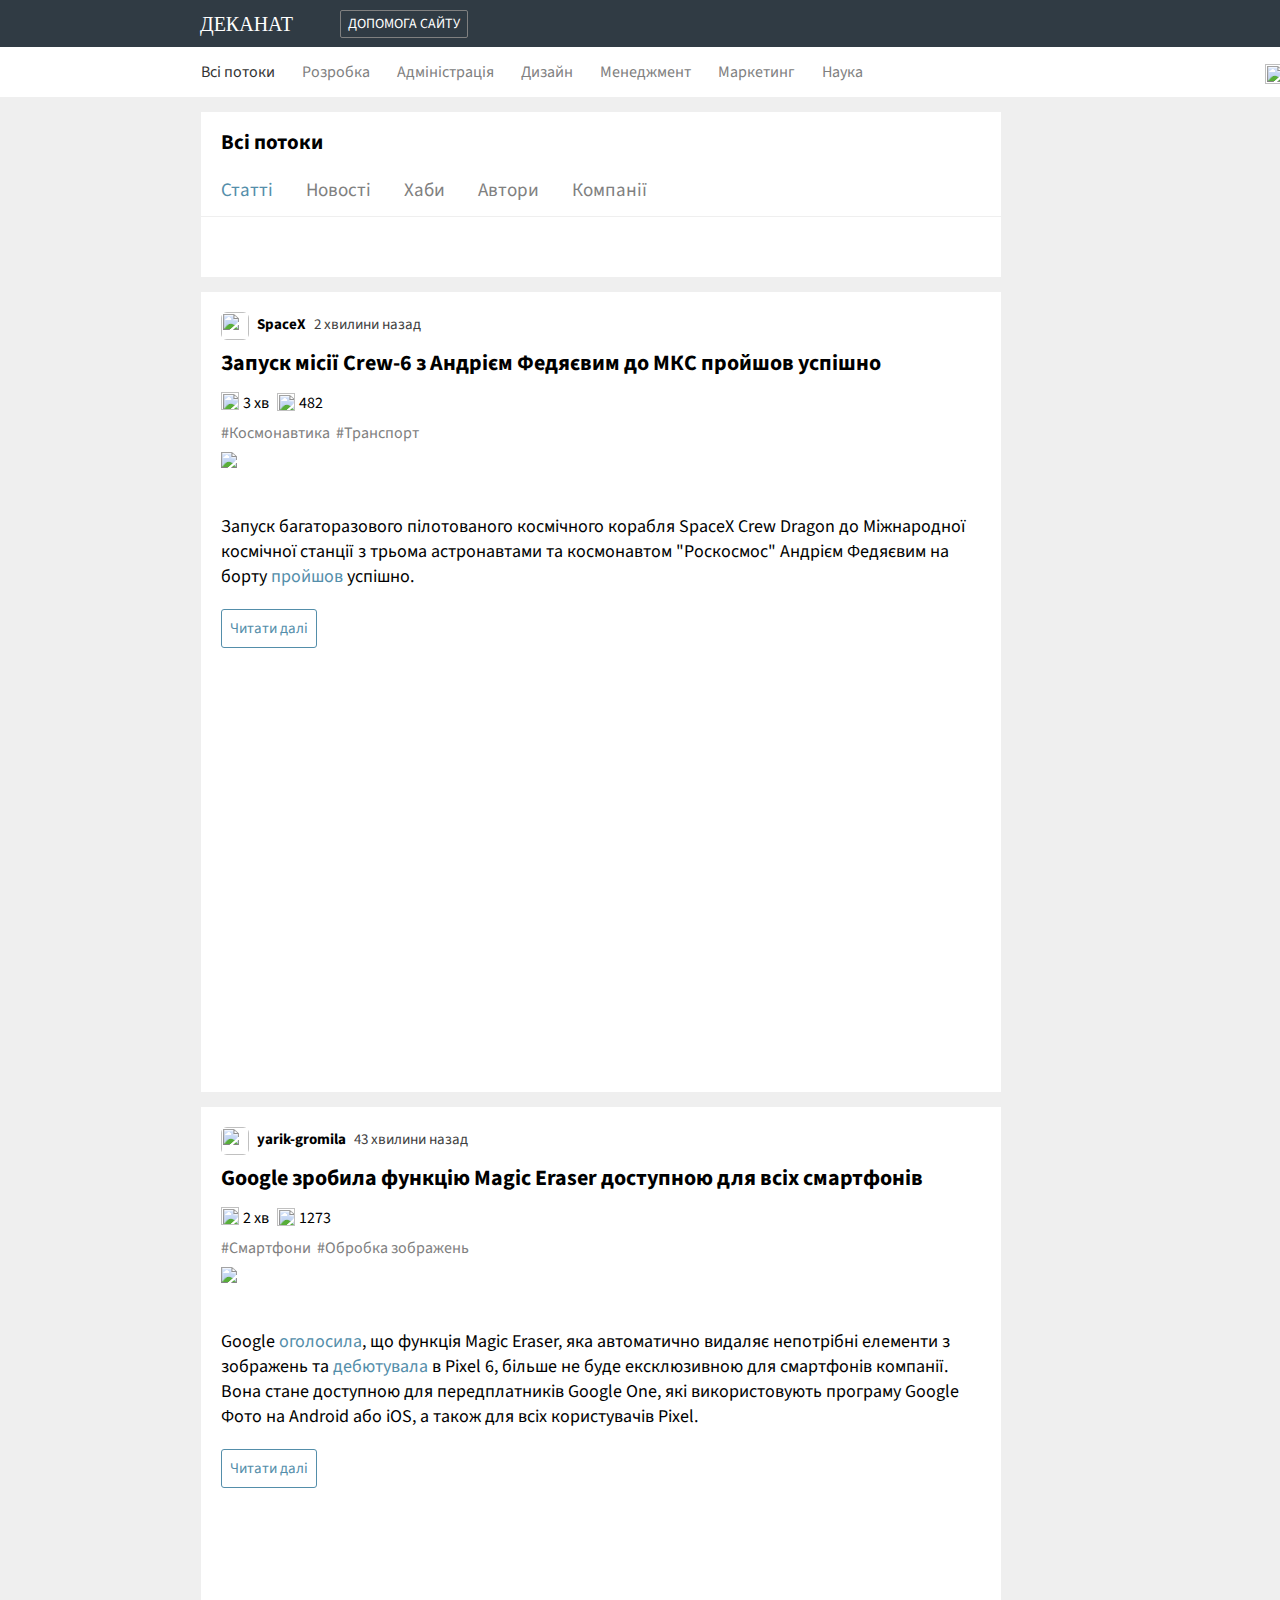
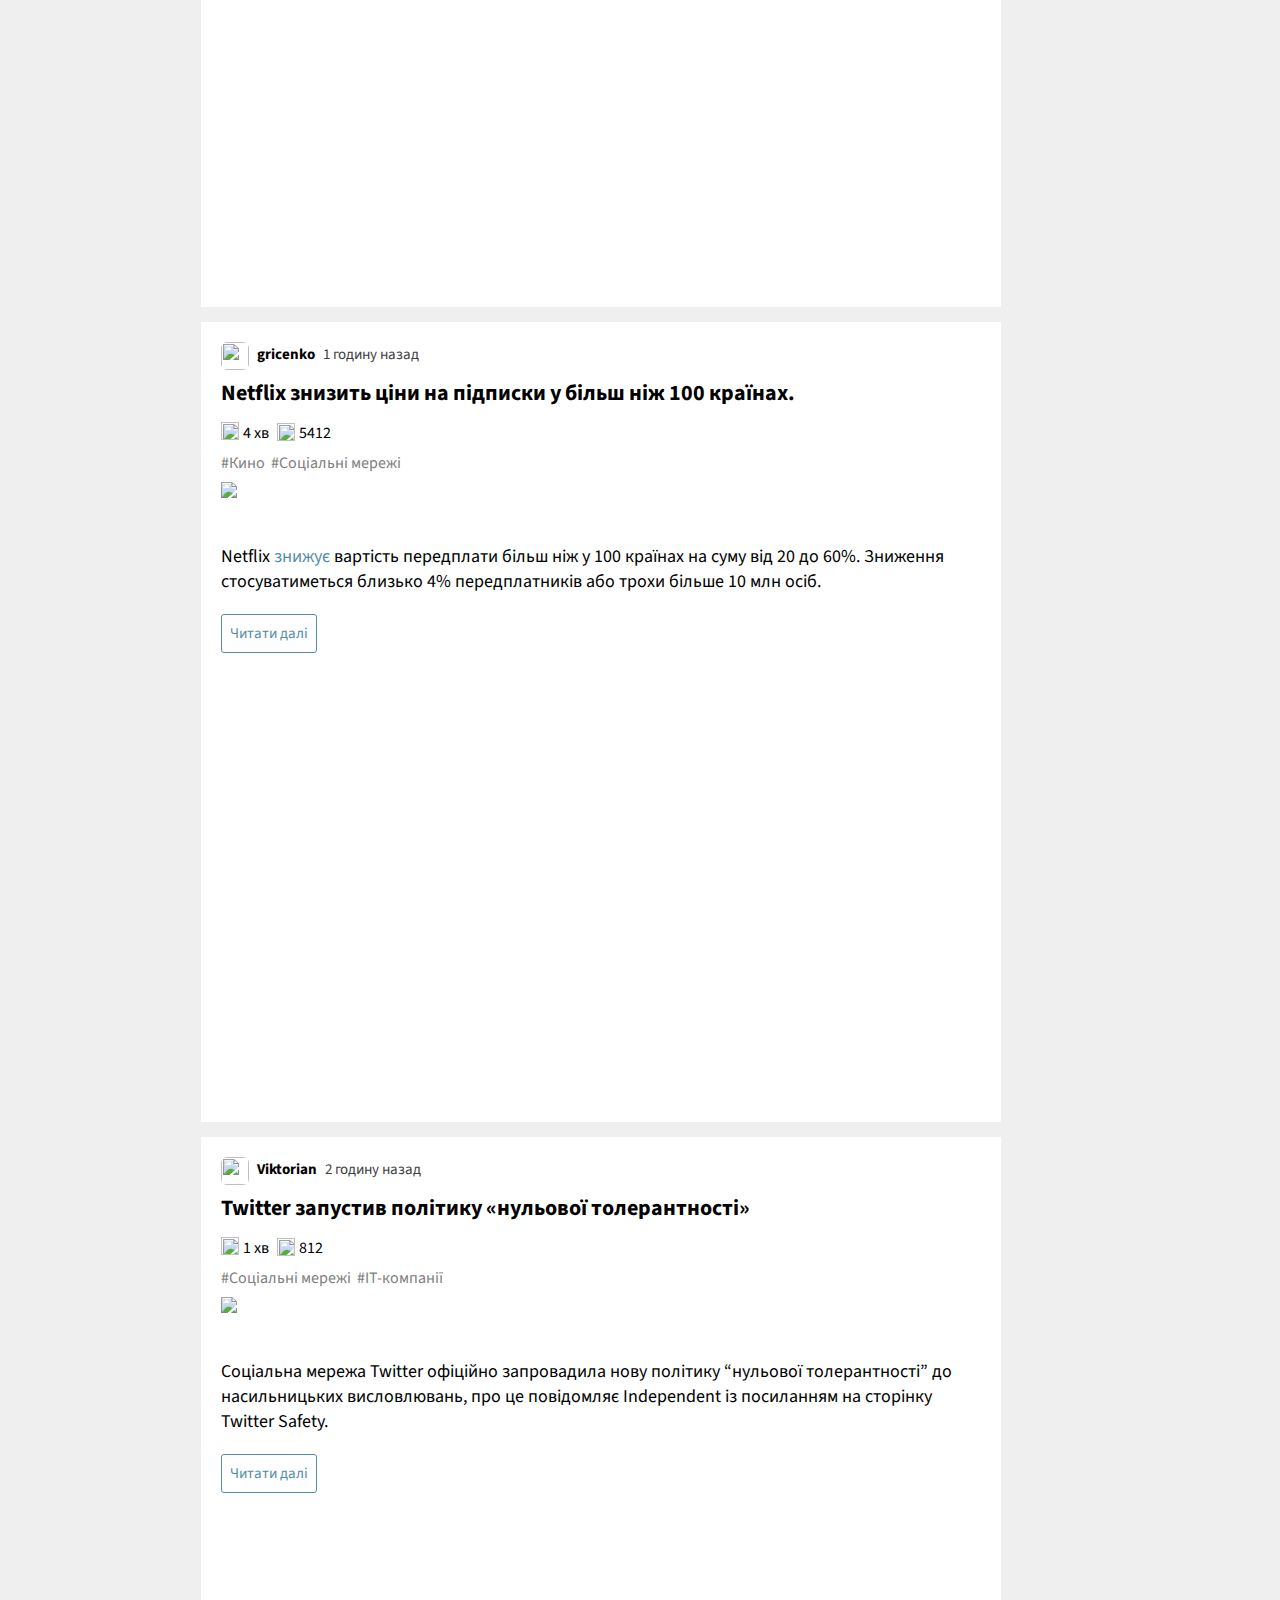
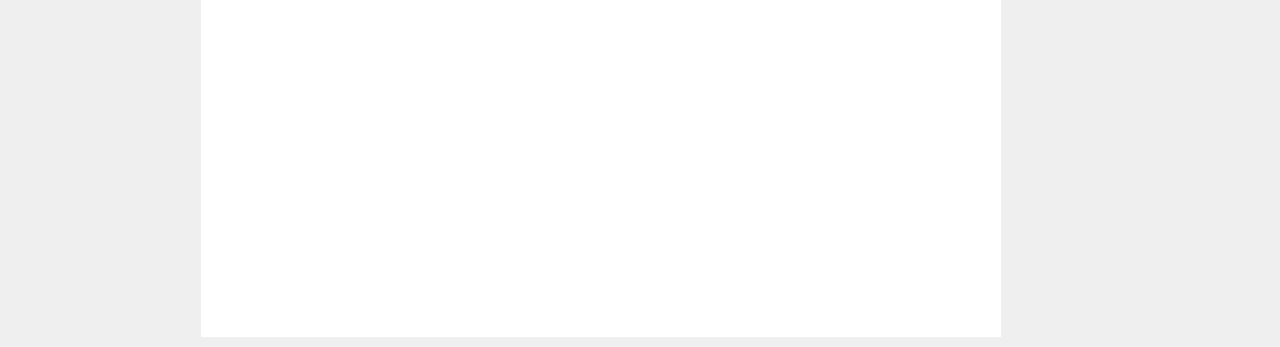
==== commit 58de4ef5: "Add files via upload" ====
--- a/index.html
+++ b/index.html
@@ -1,19 +1,194 @@
 <!DOCTYPE html>
-<html lang="en">
+<html lang="en" dir="ltr">
   <head>
-    <meta charset="UTF-8">
-    <link rel="stylesheet" href="main.css">
-    <title>GRID</title>
+    <meta charset="utf-8">
+    <title>The news</title>
+    <link rel="shortcut icon" href="https://media.istockphoto.com/id/1151561729/vector/stack-of-paper-icon-vector-logo.jpg?s=612x612&w=0&k=20&c=YhUSK8ganmb6WKbray22Mk4c5bRUyskCD6qcYNAgO7c=" type="image/x-icon">
+    <link rel="stylesheet" href="css/main.css">
+    <link rel="stylesheet" href="https://use.fontawesome.com/releases/v5.8.2/css/all.css">
   </head>
   <body>
-    <div class="wrapper">
-      <div class="box box1">Lorem ipsum dolor sit amet, consectetur adipisicing elit, sed do eiusmod tempor incididunt ut labore et dolore magna aliqua. Ut enim ad minim veniam
-      <img src="https://natureconservancy-h.assetsadobe.com/is/image/content/dam/tnc/nature/en/photos/Zugpsitze_mountain.jpg?crop=0%2C214%2C3008%2C1579&wid=1200&hei=630&scl=2.506666666666667"> </div>
-      <div class="box box2 light">Lorem ipsum dolor sit amet, consectetur adipisicing elit, sed do eiusmod tempor incididunt ut labore et dolore magna aliqua. Ut enim ad minim veniam, 2</div>
-      <div class="box box3">Lorem ipsum dolor sit amet, consectetur adipisicing elit, sed do eiusmod tempor incididunt ut labore et dolore magna aliqua. Ut enim ad minim veniam, 3</div>
-      <div class="box box4 light">Lorem ipsum dolor sit amet, consectetur adipisicing elit, sed do eiusmod tempor incididunt ut labore et dolore magna aliqua. Ut enim ad minim veniam, 4</div>
-      <div class="box box5">Lorem ipsum dolor sit amet, consectetur adipisicing elit, sed do eiusmod tempor incididunt ut labore et dolore magna aliqua. Ut enim ad minim veniam, 5</div>
-      <div class="box box6 light">Lorem ipsum dolor sit amet, consectetur adipisicing elit, sed do eiusmod tempor incididunt ut labore et dolore magna aliqua. Ut enim ad minim veniam, 6</div>
+    <div class="header">
+      <p>ДЕКАНАТ</p>
+      <a class="header-button" href="help_V2.html">Допомога сайту</a>
+    </div>
+    <div class="navigation">
+      <div class="navigation-container">
+        <ul>
+          <a href="#"><li id="first-item-navigation"class="navigation-items">Всі потоки</li></a>
+          <a href="#"><li class="navigation-items">Розробка</li></a>
+          <a href="#"><li class="navigation-items">Адміністрація</li></a>
+          <a href="#"><li class="navigation-items">Дизайн</li></a>
+          <a href="#"><li class="navigation-items">Менеджмент</li></a>
+          <a href="#"><li class="navigation-items">Маркетинг</li></a>
+          <a href="#"><li class="navigation-items">Наука</li></a>
+          <a href="#"> <img id="loop" src="https://icons.veryicon.com/png/o/application/full-of-interest/search-555.png" alt=""> </a>
+          <a href="signup.html">  <img id="login-svg" src="https://upload.wikimedia.org/wikipedia/commons/thumb/6/6e/Breezeicons-actions-22-im-user.svg/1200px-Breezeicons-actions-22-im-user.svg.png"> </a>
+        </ul>
       </div>
+    </div>
+    <div class="article-navigation">
+      <ul>
+        <li class="navigation-li"> <a href="#news1">Запуск місії Crew-6</a> </li>
+        <li class="navigation-li"> <a href="#news2">Magic Eraser</a> </li>
+        <li class="navigation-li"> <a href="#news3">Netflix знизить ціни</a> </li>
+        <li class="navigation-li"> <a href="#news4">Twitter</a> </li>
+      </ul>
+    </div>
+    <div class="all-streams">
+      <div class="streams-top">
+        <h3>Всі потоки</h3>
+      </div>
+      <div class="streams-under">
+        <ul>
+          <button class="strems-buttons" type="button"><a href="#"><li id="first-button-strems"class="strems-li">Статті</li></a></button>
+          <button class="strems-buttons" type="button"><a href="#"><li class="strems-li">Новості</li></a></button>
+          <button class="strems-buttons" type="button"><a href="#"><li class="strems-li">Хаби</li></a></button>
+          <button class="strems-buttons" type="button"><a href="#"><li class="strems-li">Автори</li></a></button>
+          <button class="strems-buttons" type="button"><a href="#"><li class="strems-li">Компанії</li></a></button>
+      </div>
+        <div class="all-streams-under">
+
+        </div>
+    </div>
+    <div class="main">
+      <div class="article" id="news1">
+        <div class="container">
+          <div class="author-container">
+            <img class="author-logo" src="https://habrastorage.org/r/w32/getpro/habr/avatars/592/11d/4bc/59211d4bcd7f9afdadaef515b2b0706d.jpg">
+            <p class="author-name"><b>SpaceX</b></p>
+            <p class="time">2 хвилини назад</p>
+          </div>
+          <div class="article-name-container">
+            <h2 class="article-name">Запуск місії Crew-6 з Андрієм Федяєвим до МКС пройшов успішно</h2>
+          </div>
+          <div class="statistics">
+            <img class="time-for-read" src="https://cdn2.iconfinder.com/data/icons/office-extras/512/Wall_Clock-512.png">
+            <p class="time-views">3 хв</p>
+            <img class= "views" src="https://icones.pro/wp-content/uploads/2021/05/icone-oeil-beurre-gris.png">
+            <p class="time-views">482</p>
+
+          </div>
+
+          <div class="tags-container">
+            <ul class="tags">
+              <li class="tag"><a href="#">#Космонавтика</a></li>
+              <li class="tag"><a href="#">#Транспорт</a></li>
+            </ul>
+
+          </div>
+          <img class="main-photo" src="https://space.vn.ua/media_data/image/photoeditorsdk-export.png.840x480_q85_autocrop_crop-smart.png" >
+          <p class="description">
+            Запуск багаторазового пілотованого космічного корабля SpaceX Crew Dragon до Міжнародної космічної станції з трьома астронавтами та космонавтом "Роскосмос" Андрієм Федяєвим на борту <a href="#">пройшов</a> успішно.
+          </p>
+          <button class="more" type="button">Читати далі</button>
+        </div>
+      </div>
+
+
+      <div class="article" id="news2">
+        <div class="container">
+          <div class="author-container">
+            <img class="author-logo" src="https://habrastorage.org/r/w32/getpro/habr/avatars/592/11d/4bc/59211d4bcd7f9afdadaef515b2b0706d.jpg">
+            <p class="author-name"><b>yarik-gromila</b></p>
+            <p class="time">43 хвилини назад</p>
+          </div>
+          <div class="article-name-container">
+            <h2 class="article-name">Google зробила функцію Magic Eraser доступною для всіх смартфонів</h2>
+          </div>
+          <div class="statistics">
+            <img class="time-for-read" src="https://cdn2.iconfinder.com/data/icons/office-extras/512/Wall_Clock-512.png">
+            <p class="time-views">2 хв</p>
+            <img class= "views" src="https://icones.pro/wp-content/uploads/2021/05/icone-oeil-beurre-gris.png">
+            <p class="time-views">1273</p>
+
+          </div>
+
+          <div class="tags-container">
+            <ul class="tags">
+              <li class="tag"><a href="#">#Смартфони</a></li>
+              <li class="tag"><a href="#">#Обробка зображень</a></li>
+            </ul>
+
+          </div>
+          <img class="main-photo" src="https://habrastorage.org/getpro/habr/upload_files/826/543/658/8265436584076cfac88ee0ad8fbea799.jpg" >
+          <p class="description">
+            Google <a href="#">оголосила</a>, що функція Magic Eraser, яка автоматично видаляє непотрібні елементи з зображень та <a href="#">дебютувала</a> в Pixel 6,
+            більше не буде ексклюзивною для смартфонів компанії. Вона стане доступною для передплатників Google One,
+            які використовують програму Google Фото на Android або iOS, а також для всіх користувачів Pixel.
+          </p>
+          <button class="more" type="button">Читати далі</button>
+        </div>
+      </div>
+
+      <div class="article" id="news3">
+        <div class="container">
+          <div class="author-container">
+            <img class="author-logo" src="https://habrastorage.org/r/w32/getpro/habr/avatars/6fb/245/fc1/6fb245fc1e1db1b13509119680269375.jpg">
+            <p class="author-name"><b>gricenko</b></p>
+            <p class="time">1 годину назад</p>
+          </div>
+          <div class="article-name-container">
+            <h2 class="article-name">Netflix знизить ціни на підписки у більш ніж 100 країнах.</h2>
+          </div>
+          <div class="statistics">
+            <img class="time-for-read" src="https://cdn2.iconfinder.com/data/icons/office-extras/512/Wall_Clock-512.png">
+            <p class="time-views">4 хв</p>
+            <img class= "views" src="https://icones.pro/wp-content/uploads/2021/05/icone-oeil-beurre-gris.png">
+            <p class="time-views">5412</p>
+
+          </div>
+
+          <div class="tags-container">
+            <ul class="tags">
+              <li class="tag"><a href="#">#Кино</a></li>
+              <li class="tag"><a href="#">#Соціальні мережі</a></li>
+            </ul>
+
+          </div>
+          <img class="main-photo" src="https://habrastorage.org/getpro/habr/upload_files/0f0/c96/049/0f0c960493ea5c30211e2de2cbff2e58.png" >
+          <p class="description">
+            Netflix <a href="#">знижує</a> вартість передплати більш ніж у 100 країнах на суму від 20 до 60%.
+             Зниження стосуватиметься близько 4% передплатників або трохи більше 10 млн осіб.
+          </p>
+          <button class="more" type="button">Читати далі</button>
+        </div>
+      </div>
+
+
+
+      <div class="article" id="news4">
+        <div class="container">
+          <div class="author-container">
+            <img class="author-logo" src="https://habrastorage.org/r/w32/getpro/habr/avatars/c3d/92b/50e/c3d92b50ebb104a15c627a7583d71c3d.png">
+            <p class="author-name"><b>Viktorian</b></p>
+            <p class="time">2 годину назад</p>
+          </div>
+          <div class="article-name-container">
+            <h2 class="article-name">Twitter запустив політику «нульової толерантності»</h2>
+          </div>
+          <div class="statistics">
+            <img class="time-for-read" src="https://cdn2.iconfinder.com/data/icons/office-extras/512/Wall_Clock-512.png">
+            <p class="time-views">1 хв</p>
+            <img class= "views" src="https://icones.pro/wp-content/uploads/2021/05/icone-oeil-beurre-gris.png">
+            <p class="time-views">812</p>
+
+          </div>
+
+          <div class="tags-container">
+            <ul class="tags">
+              <li class="tag"><a href="#">#Соціальні мережі</a></li>
+              <li class="tag"><a href="#">#IT-компанії</a></li>
+            </ul>
+
+          </div>
+          <img class="main-photo" src="https://senior.ua/storage/news/content/9e4fb158-e1c3-4c05-8a7b-8835f410d4e3.jpeg" >
+          <p class="description">
+            Соціальна мережа Twitter  офіційно запровадила нову політику “нульової толерантності” до насильницьких висловлювань, про це повідомляє Independent із посиланням на сторінку Twitter Safety.
+          </p>
+          <button class="more" type="button">Читати далі</button>
+        </div>
+      </div>
+    </div>
   </body>
 </html>
--- a/css/main.css
+++ b/css/main.css
@@ -0,0 +1,355 @@
+@import url('https://fonts.googleapis.com/css2?family=Poppins:wght@200&family=Source+Sans+Pro&display=swap');
+@import url('https://fonts.googleapis.com/css2?family=Poppins:wght@200&family=Source+Sans+Pro&display=swap');
+@import url('https://fonts.googleapis.com/css2?family=Tilt+Warp&display=swap');
+*
+{
+  margin: 0;
+  padding: 0;
+  font-family: 'Poppins', sans-serif;
+  font-family: 'Source Sans Pro', sans-serif;
+}
+
+
+body::-webkit-scrollbar {
+  width: 1em;
+}
+
+body::-webkit-scrollbar-track {
+  box-shadow: inset 0 0 6px rgba(0, 0, 0, 0.3);
+}
+
+body::-webkit-scrollbar-thumb {
+  background-color: #303B44;
+  outline: 0px solid grey;
+}
+
+* {
+    transition: opacity .2s ease-in-out,color .2s ease-in-out,background-color .2s ease-in-out,-webkit-text-decoration .2s ease-in-out;
+    transition: opacity .2s ease-in-out,color .2s ease-in-out,text-decoration .2s ease-in-out,background-color .2s ease-in-out;
+    transition: opacity .2s ease-in-out,color .2s ease-in-out,text-decoration .2s ease-in-out,background-color .2s ease-in-out,-webkit-text-decoration .2s ease-in-out;
+}
+
+a
+{
+  text-decoration: none;
+  color: #548EAA;
+}
+body
+{
+  background: #efefef;
+}
+
+
+.header
+{
+  background: #303B44;
+  width: 100%;
+  height: 47px;
+  display: flex;
+  align-items: center;
+}
+
+.header p
+{
+  position: absolute;
+  font-family: 'Tilt Warp', cursive;
+  color: #ffff;
+  margin: 10px 200px;
+  font-size: 20px;
+  cursor: pointer;
+
+}
+
+.main
+{
+  margin: 10px 201px;
+
+}
+
+.article
+{
+  background: #ffff;
+  height: 760px;
+  width: 760px;
+  padding: 20px;
+  margin-top: 15px;
+
+}
+
+.author-container
+{
+  text-align: center;
+  height: 60px
+  width: 100%;
+  padding-bottom: 10px;
+}
+.author-logo
+{
+  float: left;
+  height: 28px;
+  width: 28px;
+  border-radius: 6px;
+
+}
+.author-name
+{
+  float: left;
+  margin-top: 2px;
+  margin-left: 8px;
+  font-size: 15px;
+}
+
+.time
+{
+  float: left;
+  margin-top: 2px;
+  margin-left: 8px;
+  font-size: 15px;
+  color: #3f3f3f;
+}
+
+.article-name-container
+{
+  margin-top: 25px;
+  height: 45px;
+  width: 100%;
+}
+.article-name
+{
+  font-size: 22px;
+  cursor: pointer;
+}
+.article-name:hover
+{
+  color: #548EAA;
+}
+
+.statistics
+{
+  height: 30px;
+  width: 100%;
+}
+
+.views
+{
+  padding-right: 4px;
+  margin-top: 1px;
+  height: 18px;
+  width: 18px;
+  float: left;
+}
+
+.time-views
+{
+  padding-right: 8px;
+  float: left;
+}
+
+.time-for-read
+{
+  height: 18px;
+  width: 18px;
+  float: left;
+  padding-right: 4px;
+}
+
+.tags-container
+{
+  height: 30px;
+  width: 100%;
+}
+
+.tags
+{
+  list-style-type: none;
+}
+.tag a
+{
+  text-decoration: none;
+  color: grey;
+  float: left;
+  padding-right: 6px;
+}
+
+.tag a:hover
+{
+  color: #548EAA;
+
+}
+
+.main-photo
+{
+  width: 100%;
+  margin-bottom: 40px;
+
+}
+
+.description
+{
+  font-size: 18px;
+  padding-bottom: 20px;
+}
+
+.more
+{
+  border: 1px solid;
+  border-color: #548EAA;
+  color: #548EAA;
+  padding: 8px;
+  background: #ffff;
+  border-radius: 3px;
+  font-size: 15px;
+  cursor: pointer;}
+.more:hover
+{
+  background: #548EAA;
+  color: #ffff;
+}
+
+.navigation
+{
+  width: 100%;
+  height: 50px;
+  background: #ffff;
+  display: flex;
+  align-items: center;
+}
+.navigation-container
+{
+  margin-left: 189px;
+}
+.navigation-items
+{
+  display: inline-block;
+  padding: 0px 12px;
+  color: grey;
+}
+.navigation-items:hover
+{
+  color: #548EAA;
+}
+#first-item-navigation
+{
+  color: #333333
+}
+#first-item-navigation:hover
+{
+  color: #548EAA
+}
+
+.header-button
+{
+  margin-left: 340px;
+  color: #ffff;
+  padding: 3px 7px;
+  border: 1px solid;
+  font-size: 14px;
+  border-radius: 2px;
+  text-transform: uppercase;
+  border-color: grey;
+}
+
+.header-button:hover
+{
+  border-color: #ffff;
+}
+
+.all-streams
+{
+  width: 800px;
+  height: 165px;
+  background: white;
+  margin-left: 201px;
+  margin-top: 15px;
+  position: relative;
+}
+.all-streams-under
+{
+  position: absolute;
+  width: 800px;
+  bottom: 0px;
+  background: #ffff;
+  border-top: 1.4px solid #efefef;
+  height: 60px;
+  z-index: 0;
+
+}
+.streams-top
+{
+  width: 760px;
+  height: 40px;
+  padding-top: 15px;
+  margin-left: 20px;
+}
+h3
+{
+  font-size: 21px;
+}
+
+.streams-under
+{
+  width: 100%;
+  height: 50px;
+  background: #ffff;
+
+}
+.strems-li
+{
+  display: flex;
+  align-items: center;
+  display: inline-block;
+  margin: 10px 15px;
+  font-size: 19px;
+  padding-bottom: 5px;
+  color: grey;
+}
+#first-button-strems
+{
+  margin-left: 20px;
+  color: #548EAA;
+
+}
+
+.strems-buttons
+{
+  border: 0;
+  background: 0;
+}
+.strems-buttons:active
+{
+  border-bottom: 2px solid;
+  border-color: #548EAA;
+}
+#login-svg
+{
+  left: 1300px;
+  position: absolute;
+  height: 24px;
+  width: 24px;
+}
+#loop
+{
+  position: absolute;
+  margin-top: 3px;
+  height: 20px;
+  width: 20px;
+  margin-left: 390px;
+}
+
+.article-navigation
+{
+  margin-top: 15px;
+  position: fixed;
+  width: 200px;
+  right: 300px;
+  background: #ffff;
+}
+.article-navigation ul
+{
+    margin: 20px 30px;
+}
+.navigation-li
+{
+
+  /* list-style-type: none; */
+}
